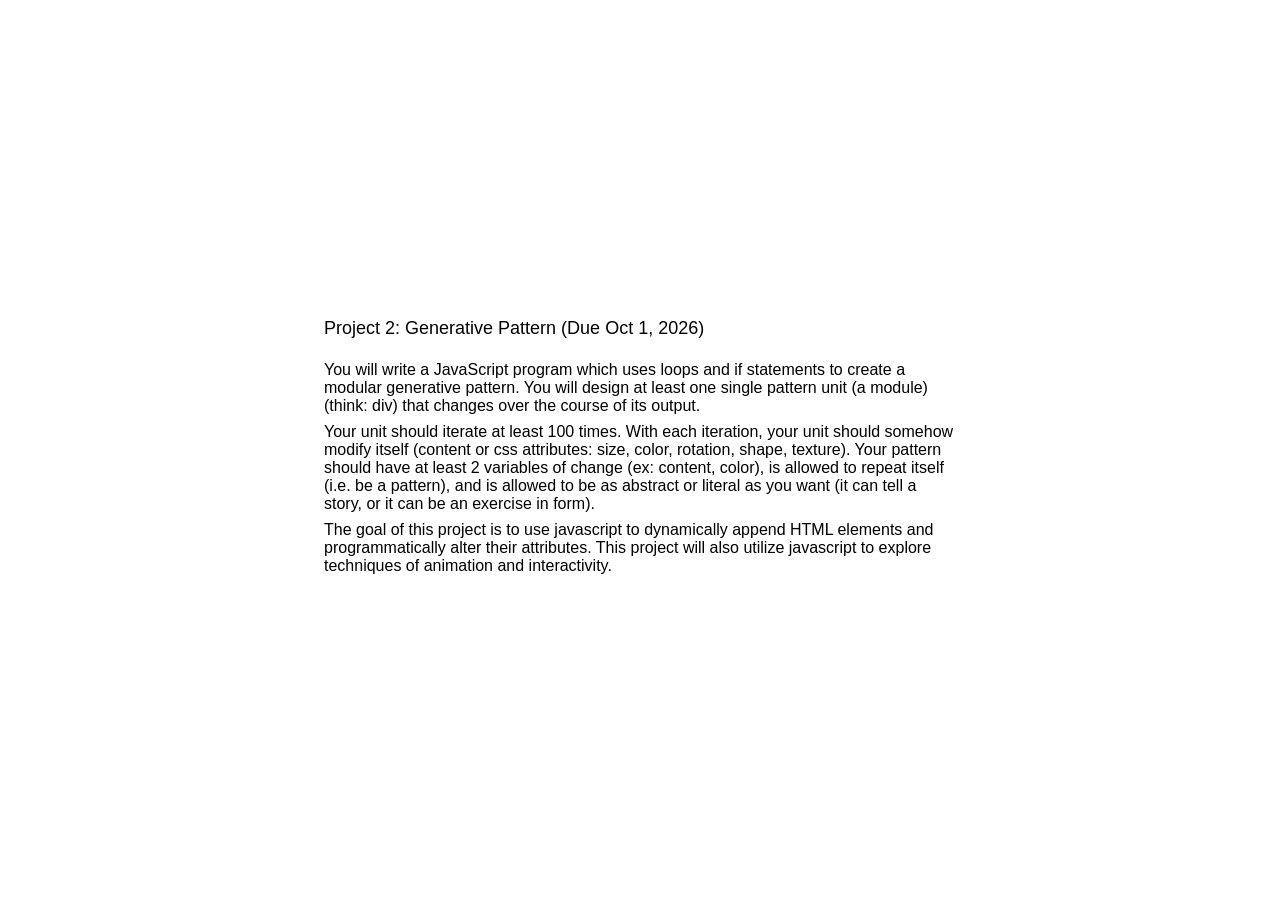
==== index.html @ c9bb11f6 "Rename Project2_10.01.26.html to index.html" ====
<!DOCTYPE html>
<html lang="en">
<head>
  <meta charset="UTF-8">
  <meta name="viewport" content="width=device-width, initial-scale=1.0">
  <title>Project 2: Generative Pattern</title>
  <style>
    * {
      box-sizing: border-box;
    }
    html, body {
      margin: 0;
      background: #ffffff;
      color: #000000;
      color-scheme: light;
    }
    body {
      font-family: Arial, Helvetica, sans-serif;
      font-size: 16px;
      min-height: 100vh;
      min-height: 100svh;
      display: flex;
      align-items: center;
      justify-content: center;
      padding: 24px 16px;
    }
    .page {
      max-width: 680px;
      padding: 24px;
    }
    h1 {
      font-size: 18px;
      font-weight: normal;
      margin: 0 0 4px;
    }
    h2 {
      font-size: 18px;
      margin: 0 0 12px;
    }
    p {
      font-size: 16px;
      margin: 0 0 8px;
    }
    a {
      color: #000000;
    }
  </style>
</head>
<body>

<div class="page">

  <h1>Project 2: Generative Pattern (Due Oct 1, 2026)</h1>
  <br>
  <p>You will write a JavaScript program which uses loops and if statements to create a modular generative pattern. You will design at least one single pattern unit (a module) (think: div) that changes over the course of its output.</p>
  <p>Your unit should iterate at least 100 times. With each iteration, your unit should somehow modify itself (content or css attributes: size, color, rotation, shape, texture). Your pattern should have at least 2 variables of change (ex: content, color), is allowed to repeat itself (i.e. be a pattern), and is allowed to be as abstract or literal as you want (it can tell a story, or it can be an exercise in form).</p>
  <p>The goal of this project is to use javascript to dynamically append HTML elements and programmatically alter their attributes. This project will also utilize javascript to explore techniques of animation and interactivity.</p>

</div>

</body>
</html>
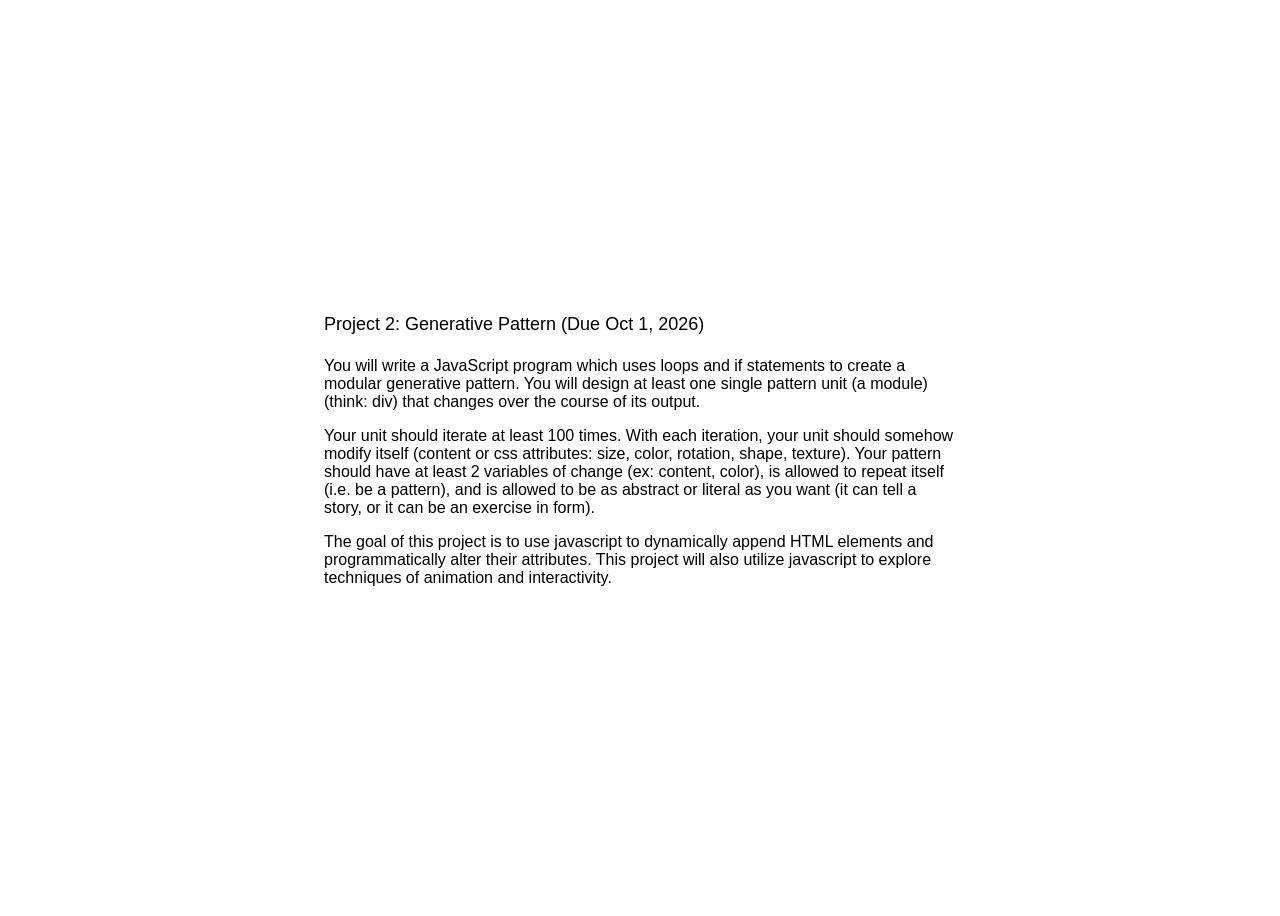
==== commit 636a1738: "Update index.html" ====
--- a/index.html
+++ b/index.html
@@ -9,11 +9,8 @@
       box-sizing: border-box;
     }
     html, body {
-      margin: 0;
-      background: #ffffff;
-      color: #000000;
-      color-scheme: light;
     }
+    
     body {
       font-family: Arial, Helvetica, sans-serif;
       font-size: 16px;
@@ -39,7 +36,7 @@
     }
     p {
       font-size: 16px;
-      margin: 0 0 8px;
+      margin: 0 0 16px;
     }
     a {
       color: #000000;
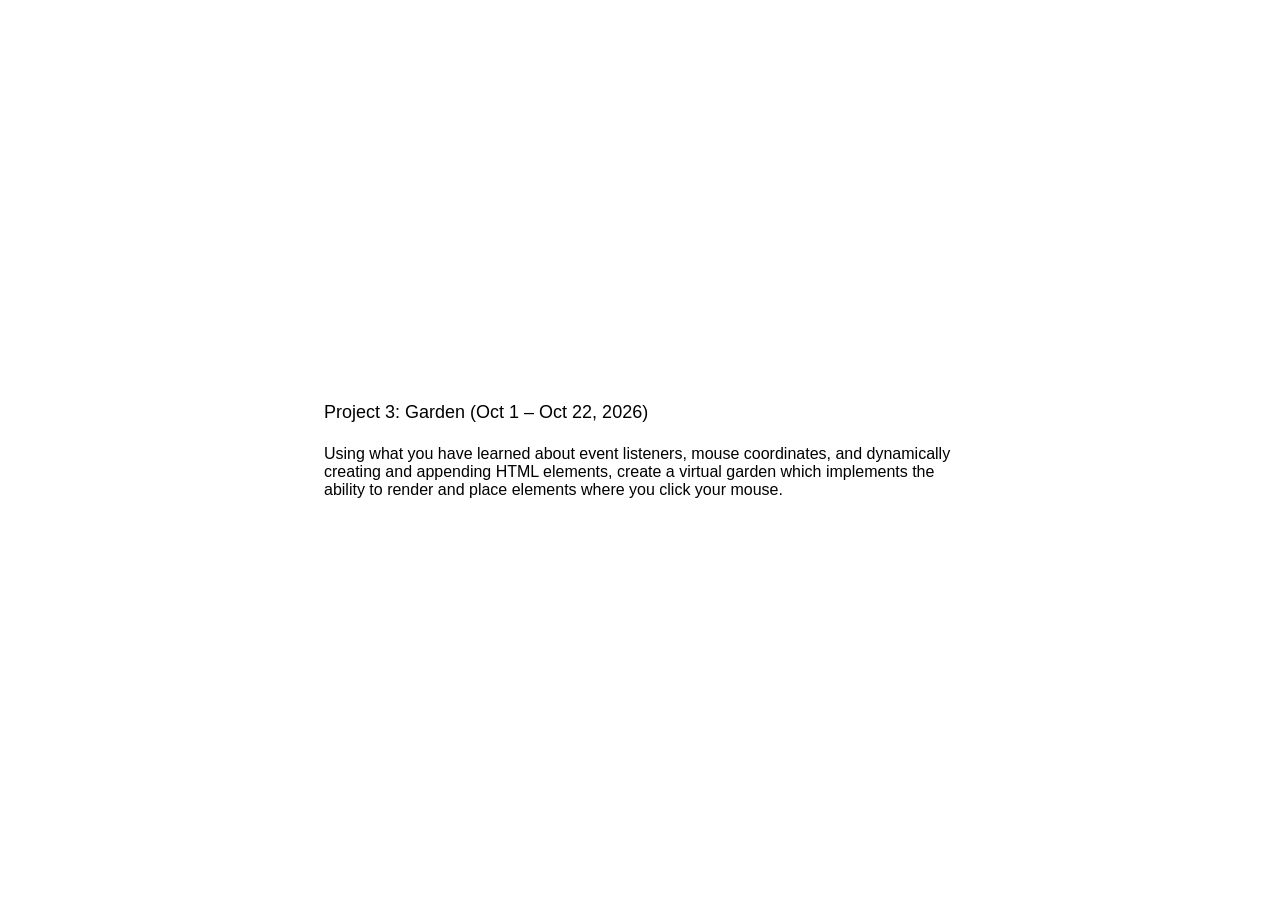
==== commit ea4e689b: "Add Project 3 brief, archive Project 2, add favicon Move the Project 2 brief to Project2_10.01.26.ht" ====
--- a/index.html
+++ b/index.html
@@ -3,7 +3,9 @@
 <head>
   <meta charset="UTF-8">
   <meta name="viewport" content="width=device-width, initial-scale=1.0">
-  <title>Project 2: Generative Pattern</title>
+  <link rel="icon" type="image/png" href="images/favicon.png">
+  <link rel="apple-touch-icon" href="images/apple-touch-icon.png">
+  <title>Project 3: Garden</title>
   <style>
     * {
       box-sizing: border-box;
@@ -47,11 +49,9 @@
 
 <div class="page">
 
-  <h1>Project 2: Generative Pattern (Due Oct 1, 2026)</h1>
+  <h1>Project 3: Garden (Oct 1 – Oct 22, 2026)</h1>
   <br>
-  <p>You will write a JavaScript program which uses loops and if statements to create a modular generative pattern. You will design at least one single pattern unit (a module) (think: div) that changes over the course of its output.</p>
-  <p>Your unit should iterate at least 100 times. With each iteration, your unit should somehow modify itself (content or css attributes: size, color, rotation, shape, texture). Your pattern should have at least 2 variables of change (ex: content, color), is allowed to repeat itself (i.e. be a pattern), and is allowed to be as abstract or literal as you want (it can tell a story, or it can be an exercise in form).</p>
-  <p>The goal of this project is to use javascript to dynamically append HTML elements and programmatically alter their attributes. This project will also utilize javascript to explore techniques of animation and interactivity.</p>
+  <p>Using what you have learned about event listeners, mouse coordinates, and dynamically creating and appending HTML elements, create a virtual garden which implements the ability to render and place elements where you click your mouse.</p>
 
 </div>
 
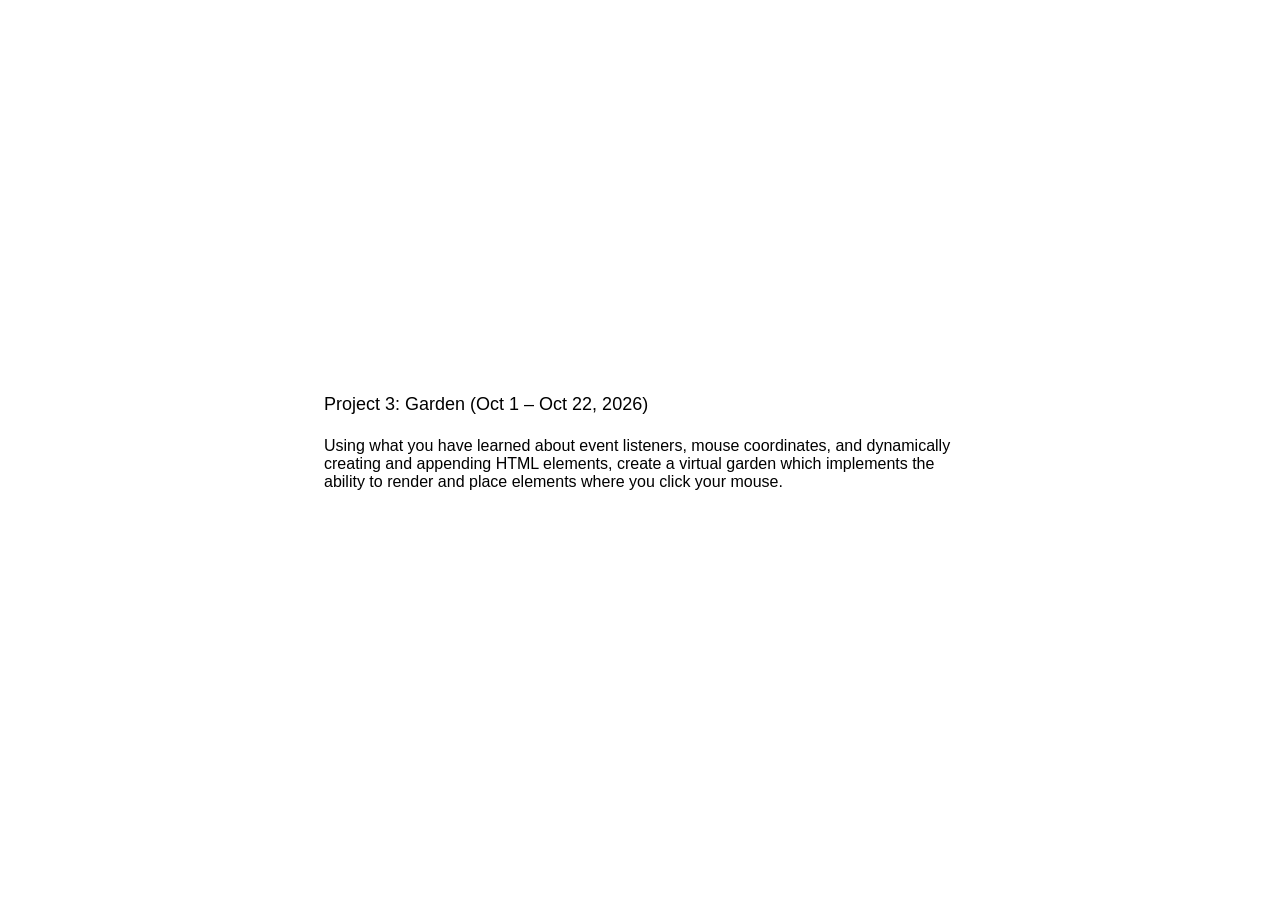
==== commit 009041e9: "Remove default body margin to stop page scrolling Co-Authored-By: Claude Opus 5.5 <noreply@anthropic" ====
--- a/index.html
+++ b/index.html
@@ -11,6 +11,7 @@
       box-sizing: border-box;
     }
     html, body {
+      margin: 0;
     }
     
     body {
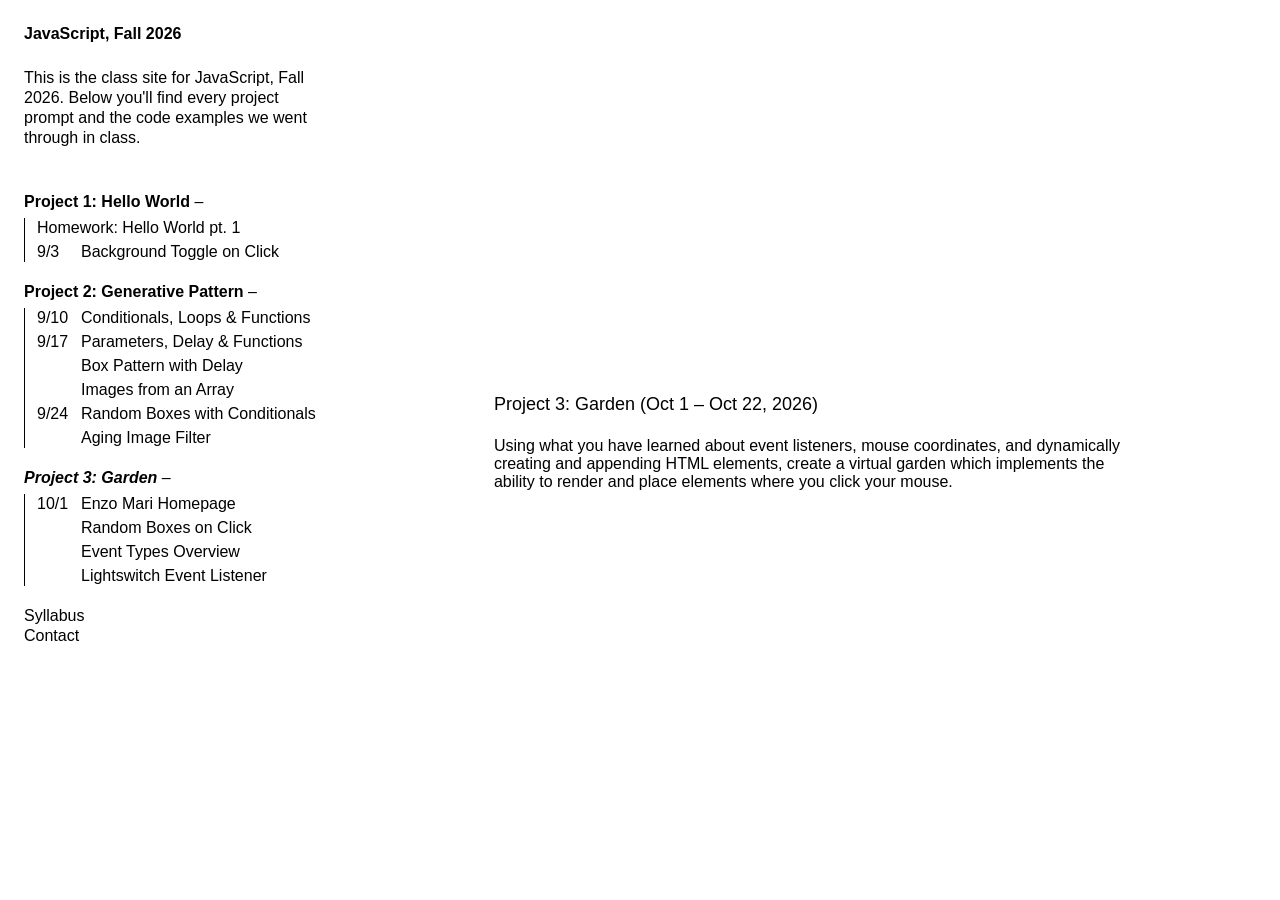
==== commit 6db24937: "Add site index with class code examples and syllabus link Every page now loads js/nav.js, which adds" ====
--- a/index.html
+++ b/index.html
@@ -5,56 +5,16 @@
   <meta name="viewport" content="width=device-width, initial-scale=1.0">
   <link rel="icon" type="image/png" href="images/favicon.png">
   <link rel="apple-touch-icon" href="images/apple-touch-icon.png">
-  <title>Project 3: Garden</title>
-  <style>
-    * {
-      box-sizing: border-box;
-    }
-    html, body {
-      margin: 0;
-    }
-    
-    body {
-      font-family: Arial, Helvetica, sans-serif;
-      font-size: 16px;
-      min-height: 100vh;
-      min-height: 100svh;
-      display: flex;
-      align-items: center;
-      justify-content: center;
-      padding: 24px 16px;
-    }
-    .page {
-      max-width: 680px;
-      padding: 24px;
-    }
-    h1 {
-      font-size: 18px;
-      font-weight: normal;
-      margin: 0 0 4px;
-    }
-    h2 {
-      font-size: 18px;
-      margin: 0 0 12px;
-    }
-    p {
-      font-size: 16px;
-      margin: 0 0 16px;
-    }
-    a {
-      color: #000000;
-    }
-  </style>
+  <title>JavaScript, Fall 2026</title>
+  <!-- This page opens the current project: the one marked data-status="current" in js/nav.js -->
+  <link rel="stylesheet" href="nav.css">
+  <script src="js/nav.js" defer></script>
 </head>
 <body>
 
-<div class="page">
-
-  <h1>Project 3: Garden (Oct 1 – Oct 22, 2026)</h1>
-  <br>
-  <p>Using what you have learned about event listeners, mouse coordinates, and dynamically creating and appending HTML elements, create a virtual garden which implements the ability to render and place elements where you click your mouse.</p>
-
-</div>
+<main id="content" class="page">
+  <noscript><p><a href="Project3_10.22.26.html">Project 3: Garden</a></p></noscript>
+</main>
 
 </body>
 </html>
--- a/nav.css
+++ b/nav.css
@@ -0,0 +1,229 @@
+/* Left-aligned site index (see js/nav.js).
+   The index is fixed, so the page content keeps its own styles
+   and stays centered in the viewport. */
+
+/* Every link in the index looks the same: black, not underlined */
+.site-nav a {
+  color: black;
+  text-decoration: none;
+}
+
+.site-nav {
+  position: fixed;
+  top: 0;
+  left: 0;
+  bottom: 0;
+  width: max-content;
+  white-space: nowrap; /* the index is as wide as its longest line */
+  padding: 24px;
+  overflow-y: auto;
+  font-family: Arial, Helvetica, sans-serif;
+  font-size: 16px;
+  line-height: 1.25;
+}
+
+.site-nav .site-title {
+  display: block;
+  font-weight: bold;
+  margin-bottom: 24px;
+}
+
+/* Intro text: wraps to the width of the index instead of stretching it */
+.site-nav .site-intro {
+  white-space: normal;
+  width: 0;
+  min-width: 100%;
+  margin-bottom: calc(24px + 1lh); /* one extra empty line before the projects */
+}
+
+.site-nav .site-intro p {
+  margin: 0 0 8px;
+}
+
+.site-nav ul {
+  list-style: none;
+  margin: 0;
+  padding: 0;
+}
+
+.site-nav .project {
+  margin-bottom: 1lh; /* one empty line between projects */
+}
+
+.site-nav .project-title {
+  font-weight: bold;
+}
+
+/* Projects we haven't reached yet: one grey for the whole item */
+.site-nav [data-status="upcoming"],
+.site-nav [data-status="upcoming"] a {
+  color: #999;
+}
+
+/* Code examples, nested under their project */
+.site-nav .activities {
+  margin-top: 6px;
+  padding-left: 12px;
+  border-left: 1px solid black;
+}
+
+.site-nav .activity {
+  margin-bottom: 4px;
+}
+
+/* The date sits in its own column; later examples from the same class
+   leave it empty, so their titles line up under the first one */
+.site-nav .activity time {
+  display: inline-block;
+  width: 2.75em;
+}
+
+.site-nav .activity.same-date {
+  padding-left: 2.75em;
+}
+
+/* A project without examples yet: no empty list, no "+" / "–" */
+.site-nav .activities:not(:has(li)) {
+  display: none;
+}
+
+.site-nav a[aria-current="page"] {
+  font-style: italic;
+}
+
+/* Projects open and close with a click on "+" / "–"
+   (the title is still a link to its page) */
+.site-nav summary {
+  list-style: none;
+  cursor: pointer;
+}
+
+.site-nav summary::-webkit-details-marker {
+  display: none;
+}
+
+.site-nav summary::after {
+  content: " +";
+}
+
+.site-nav details[open] > summary::after {
+  content: " \2013";
+}
+
+/* ...except on projects without examples yet */
+.site-nav details:not(:has(.activity)) > summary::after {
+  content: none;
+}
+
+.site-nav .nav-links {
+  margin-top: 0;
+}
+
+/* Narrower screens, down to phone size: the index stays on the left
+   and the content is centered in the space to its right, so they don't overlap */
+@media (min-width: 701px) and (max-width: 1500px) {
+  body {
+    display: grid;
+    grid-template-columns: max-content minmax(0, 1fr);
+    padding: 0;
+  }
+  #index {
+    position: sticky;
+    align-self: start;
+    height: 100svh;
+    box-sizing: border-box;
+  }
+  .page {
+    place-self: center;
+  }
+}
+
+@media (max-width: 1500px) {
+  .page a {
+    overflow-wrap: anywhere;
+  }
+}
+
+/* The menu button only shows on phones (see below) */
+.site-nav .nav-toggle {
+  display: none;
+  font: inherit;
+  color: black;
+  background: none;
+  border: none;
+  padding: 0;
+  cursor: pointer;
+}
+
+/* Phones: the index becomes a menu at the top of the page.
+   The title and the button share the first line. Opening the menu
+   slides the line under it down to the bottom of the screen,
+   revealing the rest of the index */
+@media (max-width: 700px) {
+  body {
+    display: flex;
+    flex-direction: column;
+    justify-content: flex-start;
+    padding: calc(1.25em + 33px) 0 0;
+  }
+  .site-nav {
+    position: fixed;
+    top: 0;
+    left: 0;
+    right: 0;
+    bottom: auto;
+    z-index: 1;
+    box-sizing: border-box;
+    width: auto;
+    max-width: none;
+    white-space: normal;
+    height: calc(1.25em + 33px);
+    overflow: hidden;
+    display: flex;
+    flex-wrap: wrap;
+    align-items: baseline;
+    align-content: flex-start;
+    padding: 16px;
+    background: white;
+    border-bottom: 1px solid black;
+    transition: height 0.8s ease-in-out;
+  }
+  .site-nav.open {
+    height: 100svh;
+    overflow-y: auto;
+  }
+  .site-nav .site-title {
+    flex: 1;
+    margin-bottom: 0;
+  }
+  .site-nav .nav-toggle {
+    display: block;
+  }
+  .site-nav > :not(.site-title, .nav-toggle) {
+    flex-basis: 100%;
+  }
+  /* Closed, the rest of the index can't be reached with the keyboard either
+     (it hides only once the line has slid back up) */
+  .site-nav:not(.open) > :not(.site-title, .nav-toggle) {
+    visibility: hidden;
+    transition: visibility 0s 0.8s;
+  }
+  .site-nav .site-intro {
+    margin-top: 33px;
+  }
+  .page {
+    width: 100%;
+    margin: 0 auto;
+    padding: 16px 16px 24px;
+  }
+  .page > :first-child {
+    margin-top: 0;
+  }
+}
+
+/* No sliding for people who have turned off animations on their device */
+@media (max-width: 700px) and (prefers-reduced-motion: reduce) {
+  .site-nav {
+    transition: none;
+  }
+}
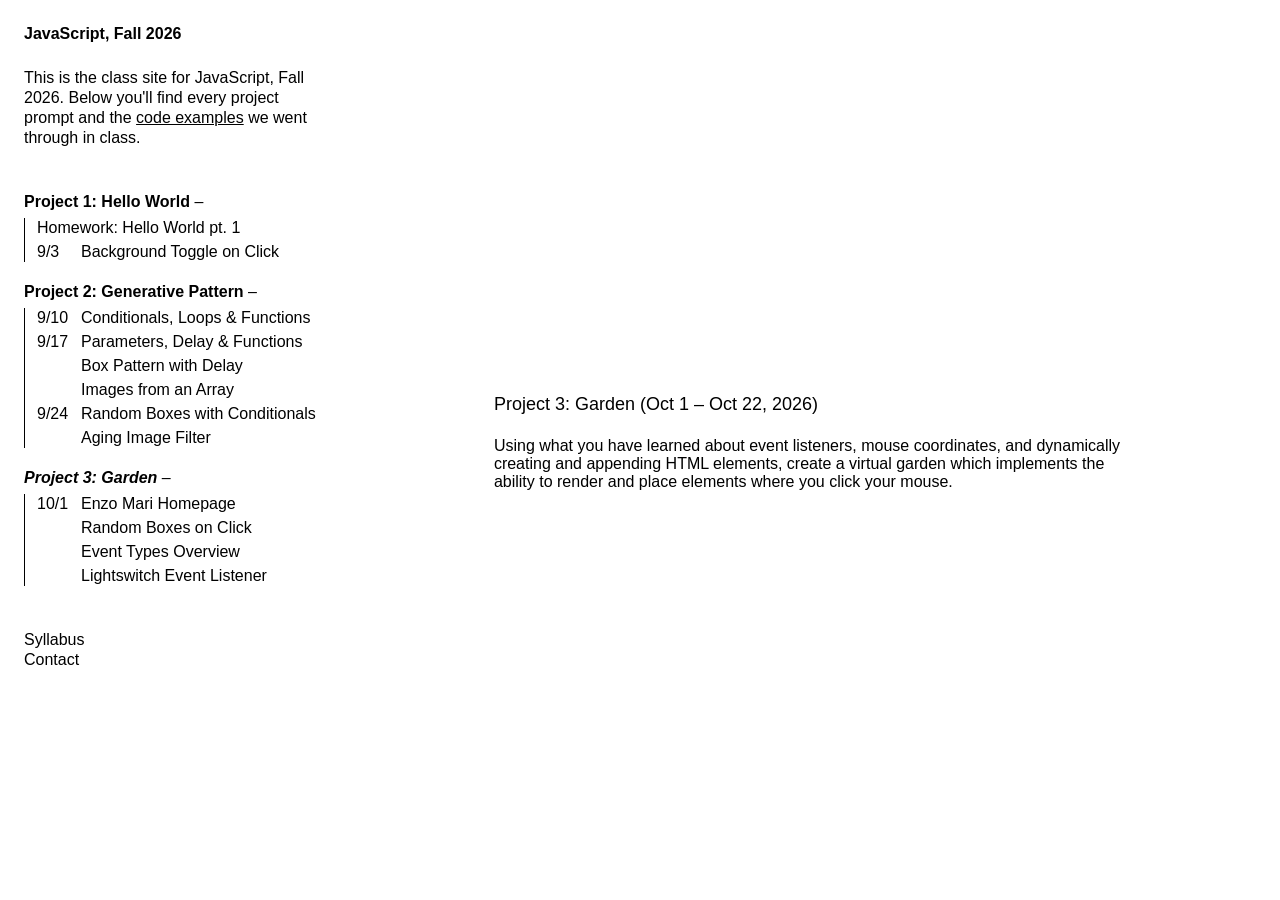
==== commit 2e1178cc: "Clean up site code: one shared stylesheet, shorter nav script The five pages repeated the same <styl" ====
--- a/index.html
+++ b/index.html
@@ -6,8 +6,7 @@
   <link rel="icon" type="image/png" href="images/favicon.png">
   <link rel="apple-touch-icon" href="images/apple-touch-icon.png">
   <title>JavaScript, Fall 2026</title>
-  <!-- This page opens the current project: the one marked data-status="current" in js/nav.js -->
-  <link rel="stylesheet" href="nav.css">
+  <link rel="stylesheet" href="style.css">
   <script src="js/nav.js" defer></script>
 </head>
 <body>
--- a/style.css
+++ b/style.css
@@ -0,0 +1,249 @@
+* {
+  box-sizing: border-box;
+}
+
+html,
+body {
+  margin: 0;
+}
+
+body {
+  font-family: Arial, Helvetica, sans-serif;
+  font-size: 16px;
+  min-height: 100vh;
+  min-height: 100svh;
+  display: flex;
+  align-items: center;
+  justify-content: center;
+  padding: 24px 16px;
+}
+
+.page {
+  max-width: 680px;
+  padding: 24px;
+}
+
+h1 {
+  font-size: 18px;
+  font-weight: normal;
+  margin: 0 0 4px;
+}
+
+p {
+  margin: 0 0 16px;
+}
+
+.hello-world p {
+  margin-bottom: 8px;
+}
+
+a {
+  color: black;
+}
+
+.site-nav {
+  position: fixed;
+  top: 0;
+  left: 0;
+  bottom: 0;
+  width: max-content;
+  white-space: nowrap;
+  padding: 24px;
+  overflow-y: auto;
+  line-height: 1.25;
+}
+
+.site-nav a {
+  text-decoration: none;
+}
+
+.site-nav .site-title {
+  display: block;
+  font-weight: bold;
+  margin-bottom: 24px;
+}
+
+.site-intro {
+  white-space: normal;
+  width: 0;
+  min-width: 100%;
+  margin-bottom: calc(24px + 1lh);
+}
+
+.site-intro p {
+  margin: 0 0 8px;
+}
+
+.site-nav .site-intro a {
+  text-decoration: underline;
+}
+
+.site-nav ul {
+  list-style: none;
+  margin: 0;
+  padding: 0;
+}
+
+.project + .project {
+  margin-top: 1lh;
+}
+
+.project-title {
+  font-weight: bold;
+}
+
+.site-nav [data-status="upcoming"],
+.site-nav [data-status="upcoming"] a {
+  color: #999;
+}
+
+.site-nav .activities {
+  margin-top: 6px;
+  padding-left: 12px;
+  border-left: 1px solid black;
+}
+
+.activities:not(:has(li)) {
+  display: none;
+}
+
+.activity {
+  margin-bottom: 4px;
+}
+
+.activity time {
+  display: inline-block;
+  width: 2.75em;
+}
+
+.same-date {
+  padding-left: 2.75em;
+}
+
+.site-nav a[aria-current="page"] {
+  font-style: italic;
+}
+
+summary {
+  list-style: none;
+  cursor: pointer;
+}
+
+summary::-webkit-details-marker {
+  display: none;
+}
+
+summary::after {
+  content: " +";
+}
+
+details[open] > summary::after {
+  content: " \2013";
+}
+
+details:not(:has(.activity)) > summary::after {
+  content: none;
+}
+
+.site-nav .nav-links {
+  margin-top: calc(24px + 1lh);
+}
+
+.nav-toggle {
+  display: none;
+  font: inherit;
+  color: inherit;
+  background: none;
+  border: none;
+  padding: 0;
+  cursor: pointer;
+}
+
+@media (max-width: 1500px) {
+  .page a {
+    overflow-wrap: anywhere;
+  }
+}
+
+@media (min-width: 701px) and (max-width: 1500px) {
+  body {
+    display: grid;
+    grid-template-columns: max-content minmax(0, 1fr);
+    padding: 0;
+  }
+
+  .site-nav {
+    position: sticky;
+    align-self: start;
+    height: 100svh;
+  }
+
+  .page {
+    place-self: center;
+  }
+}
+
+@media (max-width: 700px) {
+  body {
+    flex-direction: column;
+    justify-content: flex-start;
+    padding: calc(1.25em + 33px) 0 0;
+  }
+
+  .site-nav {
+    right: 0;
+    bottom: auto;
+    z-index: 1;
+    width: auto;
+    white-space: normal;
+    height: calc(1.25em + 33px);
+    overflow: hidden;
+    display: flex;
+    flex-wrap: wrap;
+    align-items: baseline;
+    align-content: flex-start;
+    padding: 16px;
+    background: white;
+    border-bottom: 1px solid black;
+    transition: height 0.8s ease-in-out;
+  }
+
+  .site-nav.open {
+    height: 100svh;
+    overflow-y: auto;
+  }
+
+  .site-nav .site-title {
+    flex: 1;
+    margin-bottom: 0;
+  }
+
+  .nav-toggle {
+    display: block;
+  }
+
+  .site-nav > :not(.site-title, .nav-toggle) {
+    flex-basis: 100%;
+  }
+
+  .site-nav:not(.open) > :not(.site-title, .nav-toggle) {
+    visibility: hidden;
+    transition: visibility 0s 0.8s;
+  }
+
+  .site-intro {
+    margin-top: 33px;
+  }
+
+  .page {
+    width: 100%;
+    margin: 0 auto;
+    padding: 16px 16px 24px;
+  }
+}
+
+@media (max-width: 700px) and (prefers-reduced-motion: reduce) {
+  .site-nav {
+    transition: none;
+  }
+}
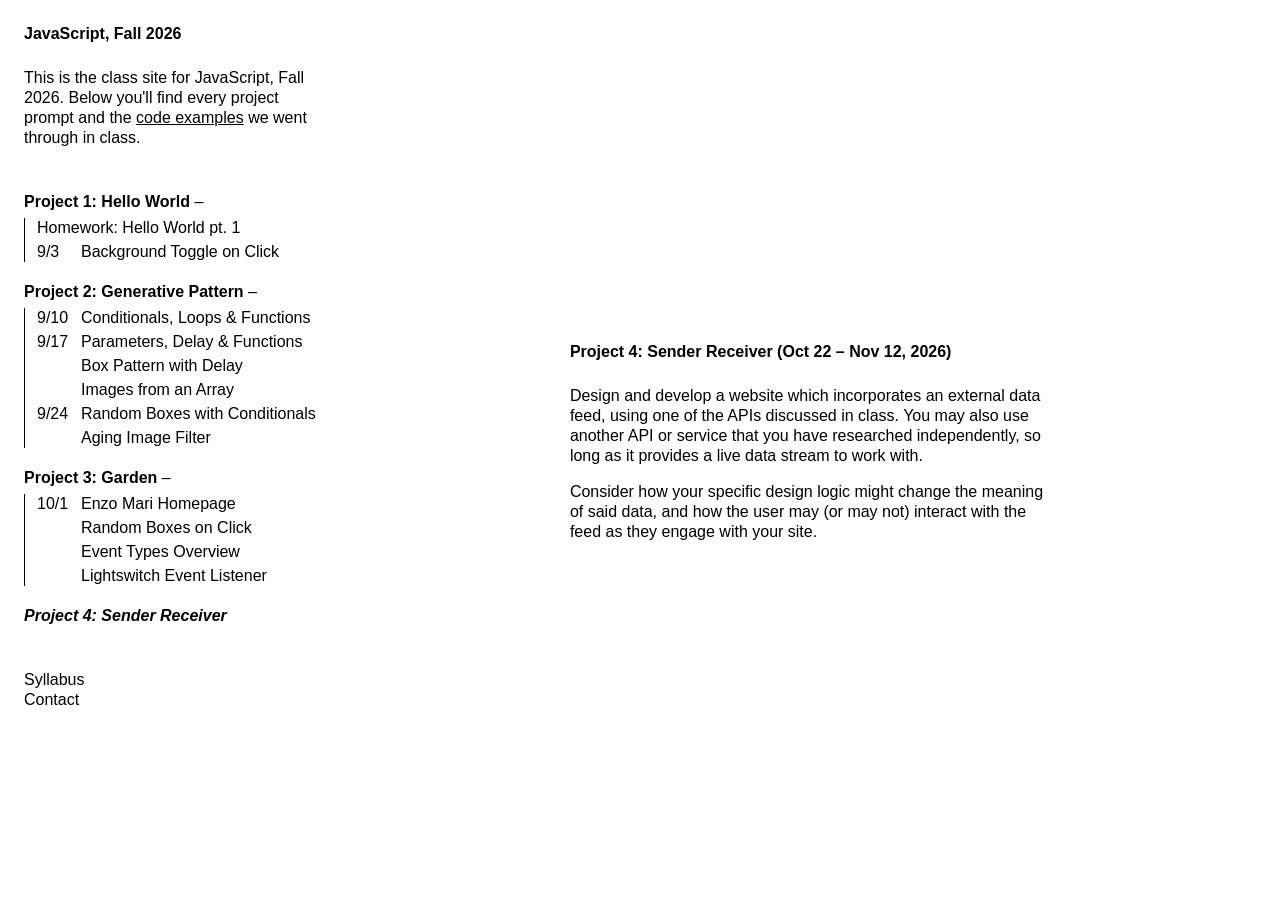
==== commit 9a434924: "hgv" ====
--- a/index.html
+++ b/index.html
@@ -12,7 +12,7 @@
 <body>
 
 <main id="content" class="page">
-  <noscript><p><a href="Project3_10.22.26.html">Project 3: Garden</a></p></noscript>
+  <noscript><p><a href="Project4_11.12.26.html">Project 4: Sender Receiver</a></p></noscript>
 </main>
 
 </body>
--- a/style.css
+++ b/style.css
@@ -7,9 +7,14 @@
   margin: 0;
 }
 
+html {
+  overflow-x: clip;
+}
+
 body {
   font-family: Arial, Helvetica, sans-serif;
   font-size: 16px;
+  line-height: 1.25;
   min-height: 100vh;
   min-height: 100svh;
   display: flex;
@@ -19,13 +24,12 @@
 }
 
 .page {
-  max-width: 680px;
+  max-width: calc(30em + 48px);
   padding: 24px;
 }
 
 h1 {
-  font-size: 18px;
-  font-weight: normal;
+  font-size: 16px;
   margin: 0 0 4px;
 }
 
@@ -50,7 +54,6 @@
   white-space: nowrap;
   padding: 24px;
   overflow-y: auto;
-  line-height: 1.25;
 }
 
 .site-nav a {
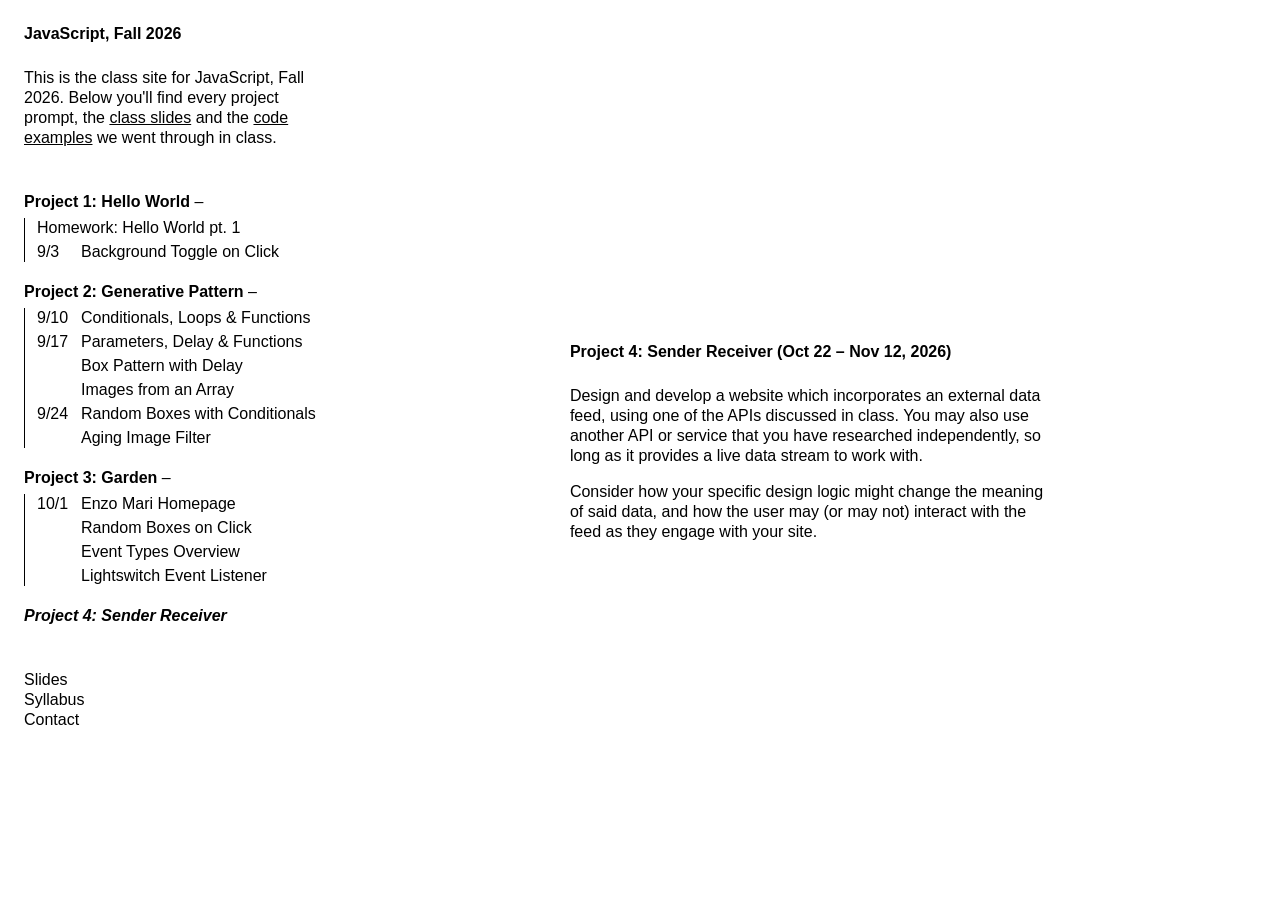
==== commit 84c4b793: "wer" ====
--- a/index.html
+++ b/index.html
@@ -8,6 +8,7 @@
   <title>JavaScript, Fall 2026</title>
   <link rel="stylesheet" href="style.css">
   <script src="js/nav.js" defer></script>
+  <script src="js/dots.js" defer></script>
 </head>
 <body>
 
